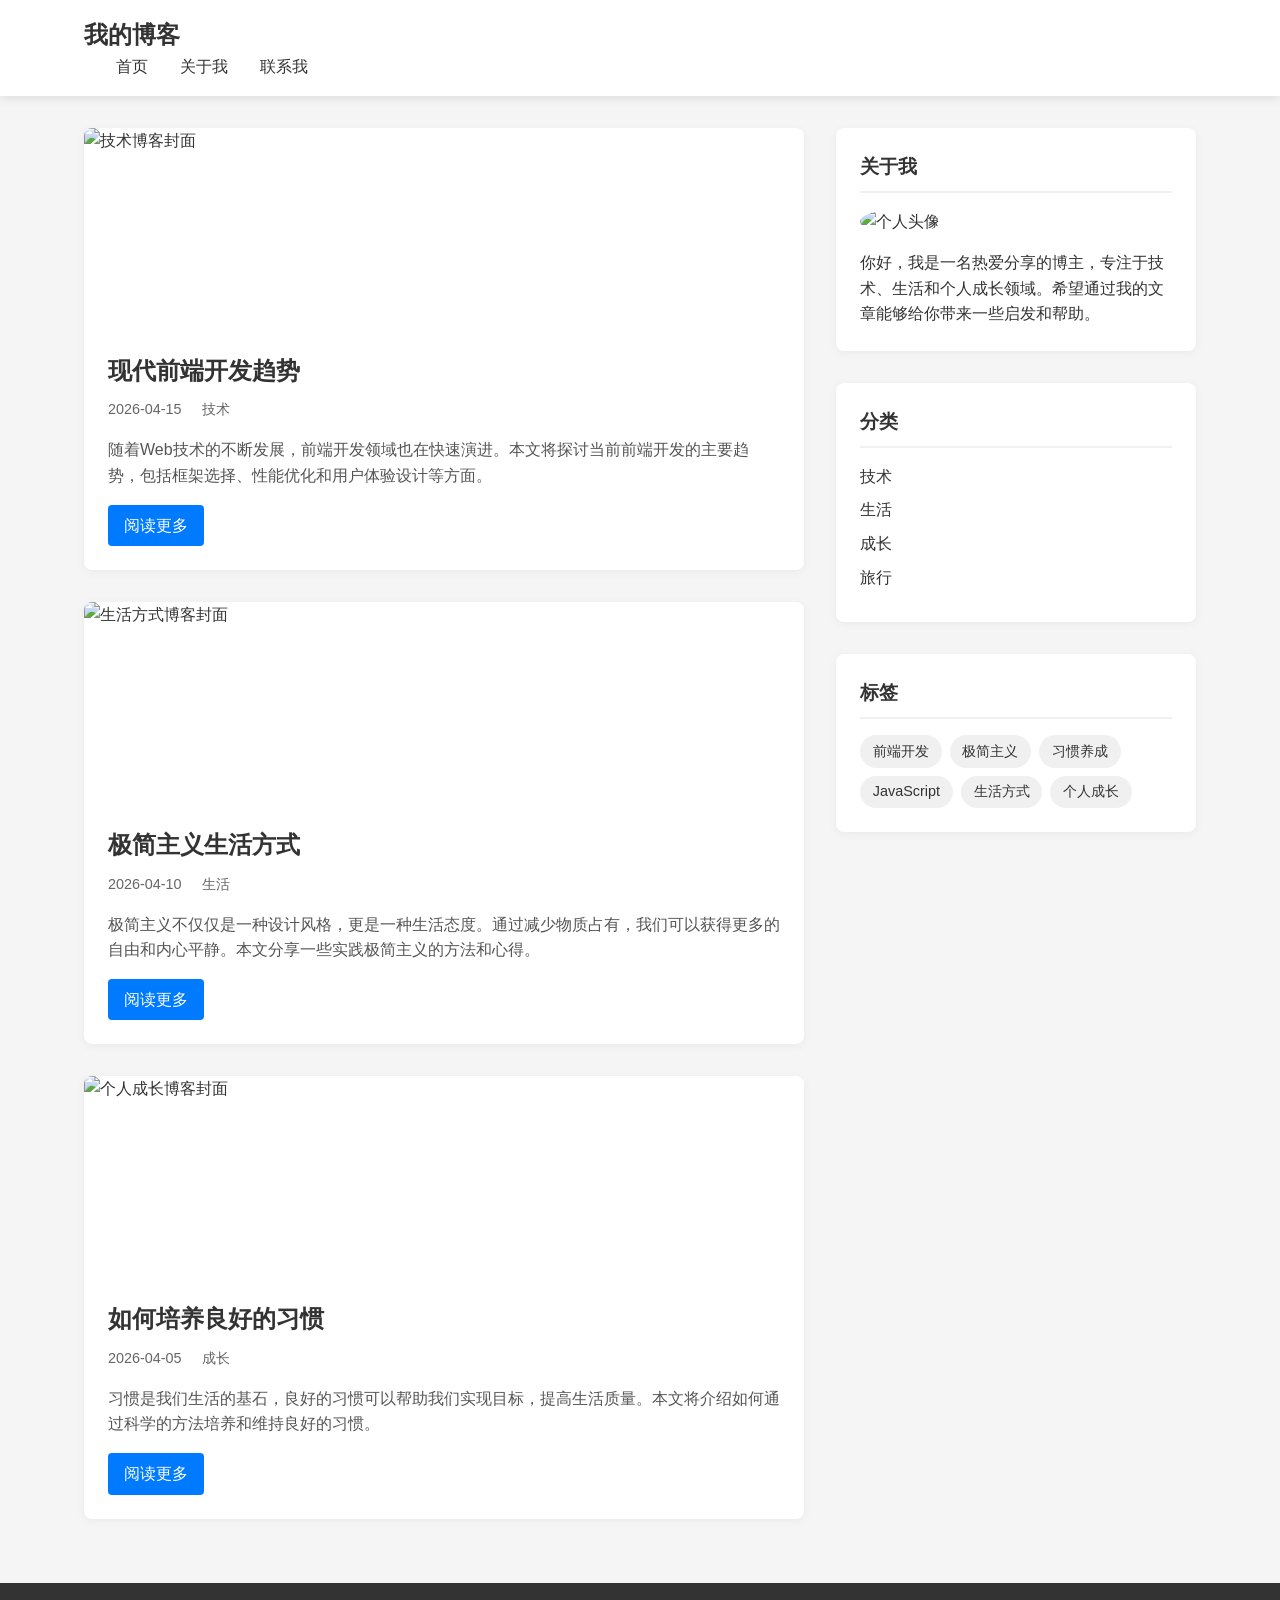
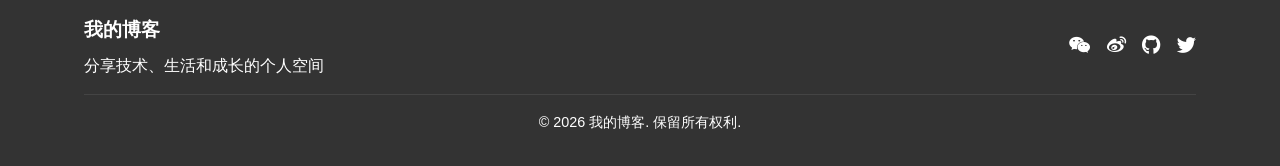
==== index.html @ 43e44514 "Add files via upload" ====
<!DOCTYPE html>
<html lang="zh-CN">
<head>
    <meta charset="UTF-8">
    <meta name="viewport" content="width=device-width, initial-scale=1.0">
    <title>个人博客</title>
    <link rel="stylesheet" href="style.css">
    <link rel="stylesheet" href="https://cdnjs.cloudflare.com/ajax/libs/font-awesome/6.4.0/css/all.min.css">
</head>
<body>
    <!-- 导航栏 -->
    <header>
        <nav>
            <div class="container">
                <div class="logo">
                    <a href="index.html">我的博客</a>
                </div>
                <ul class="nav-links">
                    <li><a href="index.html">首页</a></li>
                    <li><a href="about.html">关于我</a></li>
                    <li><a href="contact.html">联系我</a></li>
                </ul>
                <div class="burger">
                    <div class="line"></div>
                    <div class="line"></div>
                    <div class="line"></div>
                </div>
            </div>
        </nav>
    </header>

    <!-- 主要内容 -->
    <main>
        <div class="container">
            <div class="content-wrapper">
                <!-- 博客文章 -->
                <div class="posts">
                    <!-- 文章1 -->
                    <article class="post">
                        <div class="post-image">
                            <img src="https://trae-api-cn.mchost.guru/api/ide/v1/text_to_image?prompt=modern%20technology%20blog%20header&image_size=landscape_16_9" alt="技术博客封面">
                        </div>
                        <div class="post-content">
                            <h2 class="post-title"><a href="#">现代前端开发趋势</a></h2>
                            <div class="post-meta">
                                <span class="post-date">2026-04-15</span>
                                <span class="post-category">技术</span>
                            </div>
                            <p class="post-excerpt">随着Web技术的不断发展，前端开发领域也在快速演进。本文将探讨当前前端开发的主要趋势，包括框架选择、性能优化和用户体验设计等方面。</p>
                            <a href="#" class="read-more">阅读更多</a>
                        </div>
                    </article>

                    <!-- 文章2 -->
                    <article class="post">
                        <div class="post-image">
                            <img src="https://trae-api-cn.mchost.guru/api/ide/v1/text_to_image?prompt=minimalist%20lifestyle%20blog%20header&image_size=landscape_16_9" alt="生活方式博客封面">
                        </div>
                        <div class="post-content">
                            <h2 class="post-title"><a href="#">极简主义生活方式</a></h2>
                            <div class="post-meta">
                                <span class="post-date">2026-04-10</span>
                                <span class="post-category">生活</span>
                            </div>
                            <p class="post-excerpt">极简主义不仅仅是一种设计风格，更是一种生活态度。通过减少物质占有，我们可以获得更多的自由和内心平静。本文分享一些实践极简主义的方法和心得。</p>
                            <a href="#" class="read-more">阅读更多</a>
                        </div>
                    </article>

                    <!-- 文章3 -->
                    <article class="post">
                        <div class="post-image">
                            <img src="https://trae-api-cn.mchost.guru/api/ide/v1/text_to_image?prompt=personal%20growth%20blog%20header&image_size=landscape_16_9" alt="个人成长博客封面">
                        </div>
                        <div class="post-content">
                            <h2 class="post-title"><a href="#">如何培养良好的习惯</a></h2>
                            <div class="post-meta">
                                <span class="post-date">2026-04-05</span>
                                <span class="post-category">成长</span>
                            </div>
                            <p class="post-excerpt">习惯是我们生活的基石，良好的习惯可以帮助我们实现目标，提高生活质量。本文将介绍如何通过科学的方法培养和维持良好的习惯。</p>
                            <a href="#" class="read-more">阅读更多</a>
                        </div>
                    </article>
                </div>

                <!-- 侧边栏 -->
                <aside class="sidebar">
                    <!-- 关于我 -->
                    <div class="widget">
                        <h3 class="widget-title">关于我</h3>
                        <div class="about-me">
                            <img src="https://trae-api-cn.mchost.guru/api/ide/v1/text_to_image?prompt=professional%20profile%20photo&image_size=square" alt="个人头像">
                            <p>你好，我是一名热爱分享的博主，专注于技术、生活和个人成长领域。希望通过我的文章能够给你带来一些启发和帮助。</p>
                        </div>
                    </div>

                    <!-- 分类 -->
                    <div class="widget">
                        <h3 class="widget-title">分类</h3>
                        <ul class="category-list">
                            <li><a href="#">技术</a></li>
                            <li><a href="#">生活</a></li>
                            <li><a href="#">成长</a></li>
                            <li><a href="#">旅行</a></li>
                        </ul>
                    </div>

                    <!-- 标签云 -->
                    <div class="widget">
                        <h3 class="widget-title">标签</h3>
                        <div class="tag-cloud">
                            <a href="#">前端开发</a>
                            <a href="#">极简主义</a>
                            <a href="#">习惯养成</a>
                            <a href="#">JavaScript</a>
                            <a href="#">生活方式</a>
                            <a href="#">个人成长</a>
                        </div>
                    </div>
                </aside>
            </div>
        </div>
    </main>

    <!-- 页脚 -->
    <footer>
        <div class="container">
            <div class="footer-content">
                <div class="footer-info">
                    <h3>我的博客</h3>
                    <p>分享技术、生活和成长的个人空间</p>
                </div>
                <div class="social-links">
                    <a href="#"><i class="fab fa-weixin"></i></a>
                    <a href="#"><i class="fab fa-weibo"></i></a>
                    <a href="#"><i class="fab fa-github"></i></a>
                    <a href="#"><i class="fab fa-twitter"></i></a>
                </div>
            </div>
            <div class="copyright">
                <p>&copy; 2026 我的博客. 保留所有权利.</p>
            </div>
        </div>
    </footer>

    <!-- 脚本 -->
    <script>
        // 汉堡菜单切换
        document.querySelector('.burger').addEventListener('click', function() {
            document.querySelector('.nav-links').classList.toggle('active');
        });
    </script>
</body>
</html>
---- style.css ----
/* 基本样式重置 */
* {
    margin: 0;
    padding: 0;
    box-sizing: border-box;
}

body {
    font-family: 'Segoe UI', Tahoma, Geneva, Verdana, sans-serif;
    line-height: 1.6;
    color: #333;
    background-color: #f5f5f5;
}

.container {
    width: 90%;
    max-width: 1200px;
    margin: 0 auto;
    padding: 0 20px;
}

/* 导航栏样式 */
header {
    background-color: #fff;
    box-shadow: 0 2px 10px rgba(0, 0, 0, 0.1);
    position: sticky;
    top: 0;
    z-index: 1000;
}

nav {
    padding: 1rem 0;
}

.nav-container {
    display: flex;
    justify-content: space-between;
    align-items: center;
}

.logo a {
    color: #333;
    text-decoration: none;
    font-size: 1.5rem;
    font-weight: 700;
}

.nav-links {
    display: flex;
    list-style: none;
}

.nav-links li {
    margin-left: 2rem;
}

.nav-links a {
    color: #333;
    text-decoration: none;
    font-weight: 500;
    transition: color 0.3s ease;
}

.nav-links a:hover {
    color: #007bff;
}

.burger {
    display: none;
    cursor: pointer;
}

.burger div {
    width: 25px;
    height: 3px;
    background-color: #333;
    margin: 5px;
    transition: all 0.3s ease;
}

/* 主要内容样式 */
main {
    padding: 2rem 0;
}

.content-wrapper {
    display: grid;
    grid-template-columns: 2fr 1fr;
    gap: 2rem;
}

/* 文章样式 */
.posts {
    display: flex;
    flex-direction: column;
    gap: 2rem;
}

.post {
    background-color: #fff;
    border-radius: 8px;
    overflow: hidden;
    box-shadow: 0 2px 10px rgba(0, 0, 0, 0.05);
    transition: transform 0.3s ease, box-shadow 0.3s ease;
}

.post:hover {
    transform: translateY(-5px);
    box-shadow: 0 5px 20px rgba(0, 0, 0, 0.1);
}

.post-image {
    width: 100%;
    height: 200px;
    overflow: hidden;
}

.post-image img {
    width: 100%;
    height: 100%;
    object-fit: cover;
    transition: transform 0.5s ease;
}

.post:hover .post-image img {
    transform: scale(1.05);
}

.post-content {
    padding: 1.5rem;
}

.post-title {
    font-size: 1.5rem;
    margin-bottom: 0.5rem;
}

.post-title a {
    color: #333;
    text-decoration: none;
    transition: color 0.3s ease;
}

.post-title a:hover {
    color: #007bff;
}

.post-meta {
    font-size: 0.9rem;
    color: #666;
    margin-bottom: 1rem;
}

.post-date {
    margin-right: 1rem;
}

.post-excerpt {
    margin-bottom: 1rem;
    color: #555;
}

.read-more {
    display: inline-block;
    padding: 0.5rem 1rem;
    background-color: #007bff;
    color: #fff;
    text-decoration: none;
    border-radius: 4px;
    transition: background-color 0.3s ease;
}

.read-more:hover {
    background-color: #0056b3;
}

/* 侧边栏样式 */
.sidebar {
    display: flex;
    flex-direction: column;
    gap: 2rem;
}

.widget {
    background-color: #fff;
    border-radius: 8px;
    padding: 1.5rem;
    box-shadow: 0 2px 10px rgba(0, 0, 0, 0.05);
}

.widget-title {
    font-size: 1.2rem;
    margin-bottom: 1rem;
    padding-bottom: 0.5rem;
    border-bottom: 2px solid #f0f0f0;
}

.about-me img {
    width: 100px;
    height: 100px;
    border-radius: 50%;
    margin-bottom: 1rem;
    object-fit: cover;
}

.category-list {
    list-style: none;
}

.category-list li {
    margin-bottom: 0.5rem;
}

.category-list a {
    color: #333;
    text-decoration: none;
    transition: color 0.3s ease;
}

.category-list a:hover {
    color: #007bff;
    padding-left: 5px;
}

.tag-cloud {
    display: flex;
    flex-wrap: wrap;
    gap: 0.5rem;
}

.tag-cloud a {
    padding: 0.3rem 0.8rem;
    background-color: #f0f0f0;
    color: #333;
    text-decoration: none;
    border-radius: 20px;
    font-size: 0.9rem;
    transition: all 0.3s ease;
}

.tag-cloud a:hover {
    background-color: #007bff;
    color: #fff;
}

/* 页脚样式 */
footer {
    background-color: #333;
    color: #fff;
    padding: 2rem 0;
    margin-top: 2rem;
}

.footer-content {
    display: flex;
    justify-content: space-between;
    align-items: center;
    margin-bottom: 1rem;
}

.footer-info h3 {
    margin-bottom: 0.5rem;
}

.social-links {
    display: flex;
    gap: 1rem;
}

.social-links a {
    color: #fff;
    font-size: 1.2rem;
    transition: color 0.3s ease;
}

.social-links a:hover {
    color: #007bff;
}

.copyright {
    text-align: center;
    padding-top: 1rem;
    border-top: 1px solid #444;
    font-size: 0.9rem;
}

/* 响应式设计 */
@media screen and (max-width: 768px) {
    .content-wrapper {
        grid-template-columns: 1fr;
    }

    .nav-links {
        position: fixed;
        right: -100%;
        top: 70px;
        flex-direction: column;
        background-color: #fff;
        width: 100%;
        text-align: center;
        transition: 0.3s;
        box-shadow: 0 10px 27px rgba(0, 0, 0, 0.05);
    }

    .nav-links.active {
        right: 0;
    }

    .nav-links li {
        margin: 1.5rem 0;
    }

    .burger {
        display: block;
    }

    .footer-content {
        flex-direction: column;
        text-align: center;
        gap: 1rem;
    }
}

@media screen and (max-width: 480px) {
    .post-image {
        height: 150px;
    }

    .post-title {
        font-size: 1.3rem;
    }

    .widget {
        padding: 1rem;
    }
}

/* 动画效果 */
@keyframes fadeIn {
    from {
        opacity: 0;
        transform: translateY(20px);
    }
    to {
        opacity: 1;
        transform: translateY(0);
    }
}

.post {
    animation: fadeIn 0.5s ease forwards;
}

.post:nth-child(2) {
    animation-delay: 0.2s;
}

.post:nth-child(3) {
    animation-delay: 0.4s;
}
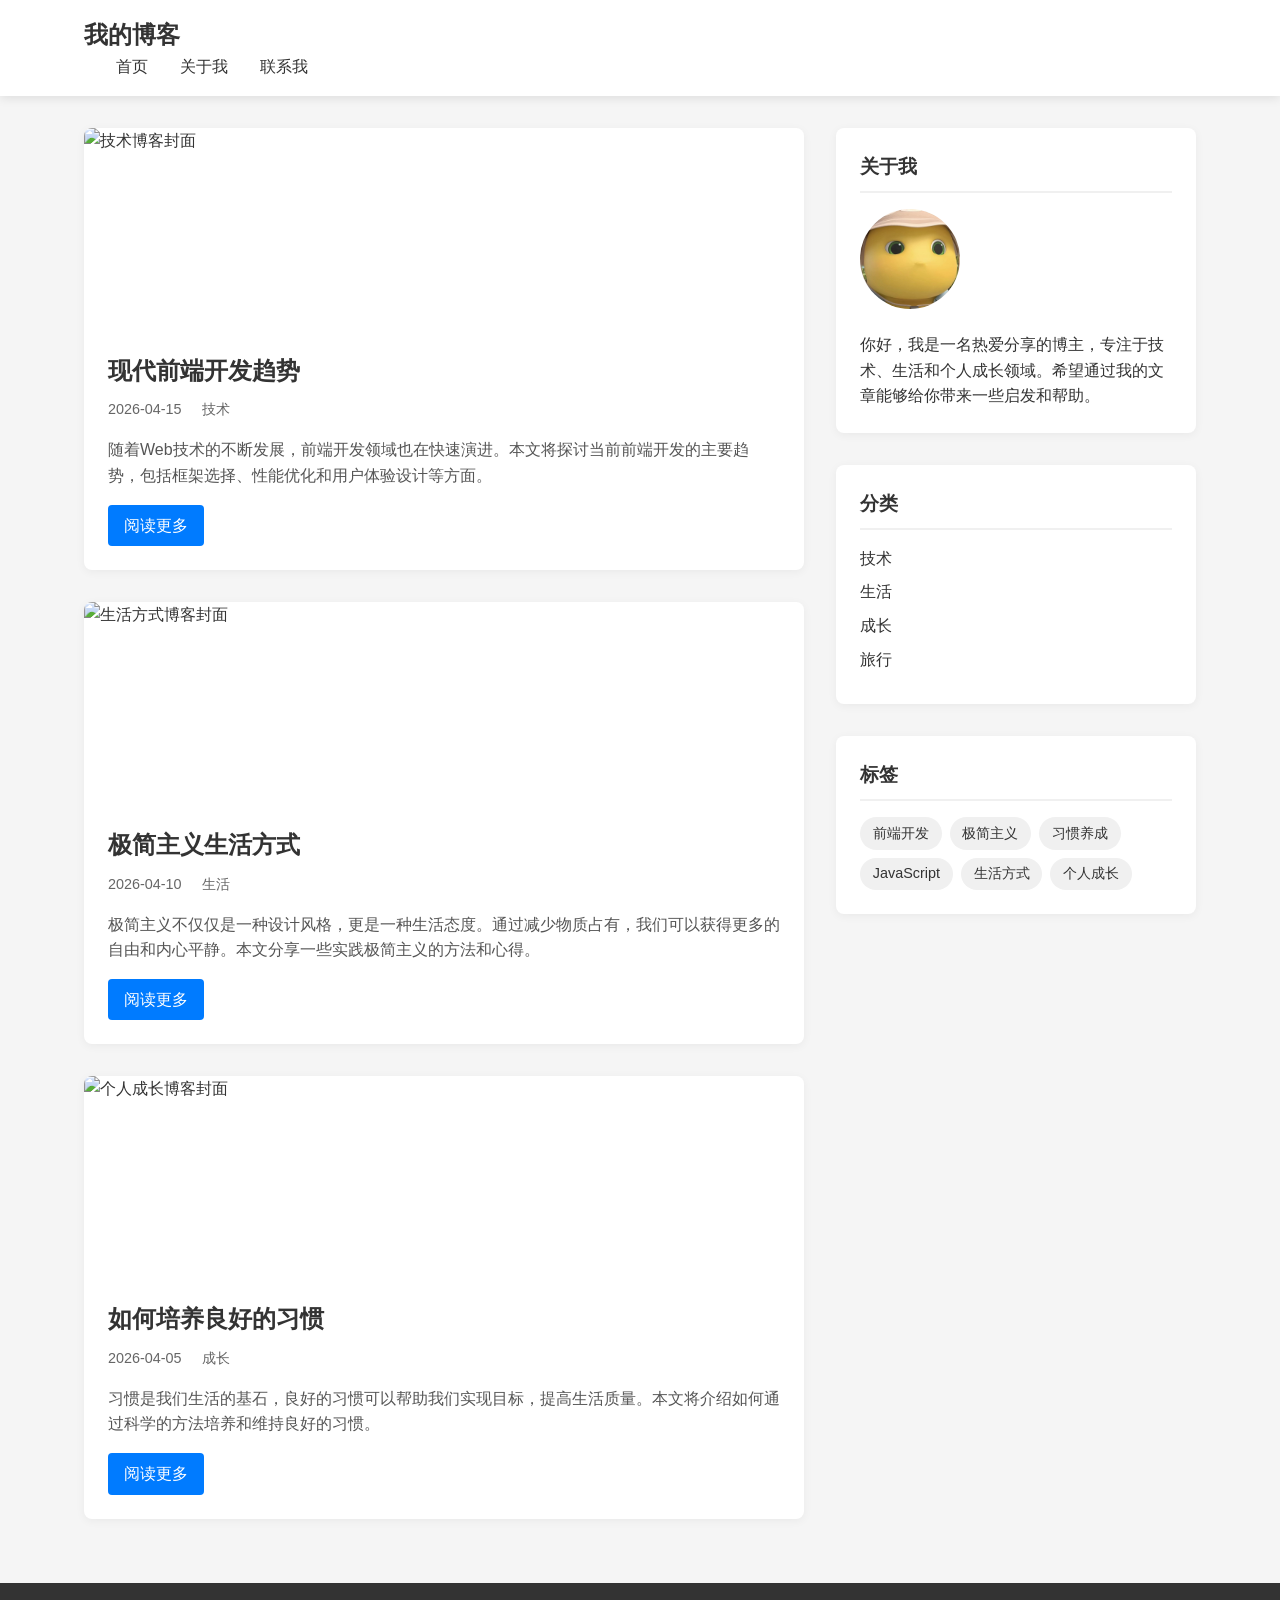
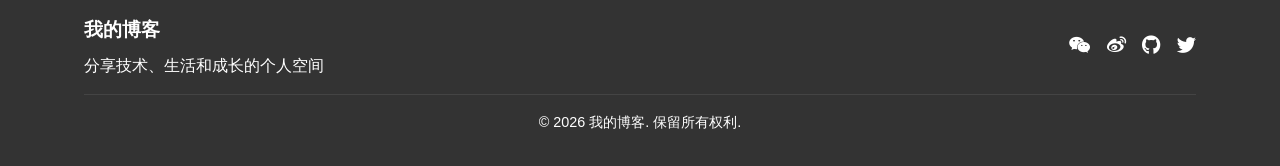
==== commit bec6716c: "Add files via upload" ====
--- a/index.html
+++ b/index.html
@@ -1,155 +1,164 @@
 <!DOCTYPE html>
 <html lang="zh-CN">
+
 <head>
-    <meta charset="UTF-8">
-    <meta name="viewport" content="width=device-width, initial-scale=1.0">
-    <title>个人博客</title>
-    <link rel="stylesheet" href="style.css">
-    <link rel="stylesheet" href="https://cdnjs.cloudflare.com/ajax/libs/font-awesome/6.4.0/css/all.min.css">
+  <meta charset="UTF-8">
+  <meta name="viewport" content="width=device-width, initial-scale=1.0">
+  <title>个人博客</title>
+  <link rel="stylesheet" href="style.css">
+  <link rel="stylesheet" href="https://cdnjs.cloudflare.com/ajax/libs/font-awesome/6.4.0/css/all.min.css">
 </head>
+
 <body>
-    <!-- 导航栏 -->
-    <header>
-        <nav>
-            <div class="container">
-                <div class="logo">
-                    <a href="index.html">我的博客</a>
-                </div>
-                <ul class="nav-links">
-                    <li><a href="index.html">首页</a></li>
-                    <li><a href="about.html">关于我</a></li>
-                    <li><a href="contact.html">联系我</a></li>
-                </ul>
-                <div class="burger">
-                    <div class="line"></div>
-                    <div class="line"></div>
-                    <div class="line"></div>
-                </div>
+  <!-- 导航栏 -->
+  <header>
+    <nav>
+      <div class="container">
+        <div class="logo">
+          <a href="index.html">我的博客</a>
+        </div>
+        <ul class="nav-links">
+          <li><a href="index.html">首页</a></li>
+          <li><a href="about.html">关于我</a></li>
+          <li><a href="contact.html">联系我</a></li>
+        </ul>
+        <div class="burger">
+          <div class="line"></div>
+          <div class="line"></div>
+          <div class="line"></div>
+        </div>
+      </div>
+    </nav>
+  </header>
+
+  <!-- 主要内容 -->
+  <main>
+    <div class="container">
+      <div class="content-wrapper">
+        <!-- 博客文章 -->
+        <div class="posts">
+          <!-- 文章1 -->
+          <article class="post">
+            <div class="post-image">
+              <img
+                src="https://trae-api-cn.mchost.guru/api/ide/v1/text_to_image?prompt=modern%20technology%20blog%20header&image_size=landscape_16_9"
+                alt="技术博客封面">
             </div>
-        </nav>
-    </header>
+            <div class="post-content">
+              <h2 class="post-title"><a href="#">现代前端开发趋势</a></h2>
+              <div class="post-meta">
+                <span class="post-date">2026-04-15</span>
+                <span class="post-category">技术</span>
+              </div>
+              <p class="post-excerpt">随着Web技术的不断发展，前端开发领域也在快速演进。本文将探讨当前前端开发的主要趋势，包括框架选择、性能优化和用户体验设计等方面。</p>
+              <a href="#" class="read-more">阅读更多</a>
+            </div>
+          </article>
 
-    <!-- 主要内容 -->
-    <main>
-        <div class="container">
-            <div class="content-wrapper">
-                <!-- 博客文章 -->
-                <div class="posts">
-                    <!-- 文章1 -->
-                    <article class="post">
-                        <div class="post-image">
-                            <img src="https://trae-api-cn.mchost.guru/api/ide/v1/text_to_image?prompt=modern%20technology%20blog%20header&image_size=landscape_16_9" alt="技术博客封面">
-                        </div>
-                        <div class="post-content">
-                            <h2 class="post-title"><a href="#">现代前端开发趋势</a></h2>
-                            <div class="post-meta">
-                                <span class="post-date">2026-04-15</span>
-                                <span class="post-category">技术</span>
-                            </div>
-                            <p class="post-excerpt">随着Web技术的不断发展，前端开发领域也在快速演进。本文将探讨当前前端开发的主要趋势，包括框架选择、性能优化和用户体验设计等方面。</p>
-                            <a href="#" class="read-more">阅读更多</a>
-                        </div>
-                    </article>
+          <!-- 文章2 -->
+          <article class="post">
+            <div class="post-image">
+              <img
+                src="https://trae-api-cn.mchost.guru/api/ide/v1/text_to_image?prompt=minimalist%20lifestyle%20blog%20header&image_size=landscape_16_9"
+                alt="生活方式博客封面">
+            </div>
+            <div class="post-content">
+              <h2 class="post-title"><a href="#">极简主义生活方式</a></h2>
+              <div class="post-meta">
+                <span class="post-date">2026-04-10</span>
+                <span class="post-category">生活</span>
+              </div>
+              <p class="post-excerpt">极简主义不仅仅是一种设计风格，更是一种生活态度。通过减少物质占有，我们可以获得更多的自由和内心平静。本文分享一些实践极简主义的方法和心得。</p>
+              <a href="#" class="read-more">阅读更多</a>
+            </div>
+          </article>
 
-                    <!-- 文章2 -->
-                    <article class="post">
-                        <div class="post-image">
-                            <img src="https://trae-api-cn.mchost.guru/api/ide/v1/text_to_image?prompt=minimalist%20lifestyle%20blog%20header&image_size=landscape_16_9" alt="生活方式博客封面">
-                        </div>
-                        <div class="post-content">
-                            <h2 class="post-title"><a href="#">极简主义生活方式</a></h2>
-                            <div class="post-meta">
-                                <span class="post-date">2026-04-10</span>
-                                <span class="post-category">生活</span>
-                            </div>
-                            <p class="post-excerpt">极简主义不仅仅是一种设计风格，更是一种生活态度。通过减少物质占有，我们可以获得更多的自由和内心平静。本文分享一些实践极简主义的方法和心得。</p>
-                            <a href="#" class="read-more">阅读更多</a>
-                        </div>
-                    </article>
+          <!-- 文章3 -->
+          <article class="post">
+            <div class="post-image">
+              <img
+                src="https://trae-api-cn.mchost.guru/api/ide/v1/text_to_image?prompt=personal%20growth%20blog%20header&image_size=landscape_16_9"
+                alt="个人成长博客封面">
+            </div>
+            <div class="post-content">
+              <h2 class="post-title"><a href="#">如何培养良好的习惯</a></h2>
+              <div class="post-meta">
+                <span class="post-date">2026-04-05</span>
+                <span class="post-category">成长</span>
+              </div>
+              <p class="post-excerpt">习惯是我们生活的基石，良好的习惯可以帮助我们实现目标，提高生活质量。本文将介绍如何通过科学的方法培养和维持良好的习惯。</p>
+              <a href="#" class="read-more">阅读更多</a>
+            </div>
+          </article>
+        </div>
 
-                    <!-- 文章3 -->
-                    <article class="post">
-                        <div class="post-image">
-                            <img src="https://trae-api-cn.mchost.guru/api/ide/v1/text_to_image?prompt=personal%20growth%20blog%20header&image_size=landscape_16_9" alt="个人成长博客封面">
-                        </div>
-                        <div class="post-content">
-                            <h2 class="post-title"><a href="#">如何培养良好的习惯</a></h2>
-                            <div class="post-meta">
-                                <span class="post-date">2026-04-05</span>
-                                <span class="post-category">成长</span>
-                            </div>
-                            <p class="post-excerpt">习惯是我们生活的基石，良好的习惯可以帮助我们实现目标，提高生活质量。本文将介绍如何通过科学的方法培养和维持良好的习惯。</p>
-                            <a href="#" class="read-more">阅读更多</a>
-                        </div>
-                    </article>
-                </div>
+        <!-- 侧边栏 -->
+        <aside class="sidebar">
+          <!-- 关于我 -->
+          <div class="widget">
+            <h3 class="widget-title">关于我</h3>
+            <div class="about-me">
+              <img src="nailong.jpg" alt="个人头像">
+              <p>你好，我是一名热爱分享的博主，专注于技术、生活和个人成长领域。希望通过我的文章能够给你带来一些启发和帮助。</p>
+            </div>
+          </div>
 
-                <!-- 侧边栏 -->
-                <aside class="sidebar">
-                    <!-- 关于我 -->
-                    <div class="widget">
-                        <h3 class="widget-title">关于我</h3>
-                        <div class="about-me">
-                            <img src="https://trae-api-cn.mchost.guru/api/ide/v1/text_to_image?prompt=professional%20profile%20photo&image_size=square" alt="个人头像">
-                            <p>你好，我是一名热爱分享的博主，专注于技术、生活和个人成长领域。希望通过我的文章能够给你带来一些启发和帮助。</p>
-                        </div>
-                    </div>
+          <!-- 分类 -->
+          <div class="widget">
+            <h3 class="widget-title">分类</h3>
+            <ul class="category-list">
+              <li><a href="#">技术</a></li>
+              <li><a href="#">生活</a></li>
+              <li><a href="#">成长</a></li>
+              <li><a href="#">旅行</a></li>
+            </ul>
+          </div>
 
-                    <!-- 分类 -->
-                    <div class="widget">
-                        <h3 class="widget-title">分类</h3>
-                        <ul class="category-list">
-                            <li><a href="#">技术</a></li>
-                            <li><a href="#">生活</a></li>
-                            <li><a href="#">成长</a></li>
-                            <li><a href="#">旅行</a></li>
-                        </ul>
-                    </div>
+          <!-- 标签云 -->
+          <div class="widget">
+            <h3 class="widget-title">标签</h3>
+            <div class="tag-cloud">
+              <a href="#">前端开发</a>
+              <a href="#">极简主义</a>
+              <a href="#">习惯养成</a>
+              <a href="#">JavaScript</a>
+              <a href="#">生活方式</a>
+              <a href="#">个人成长</a>
+            </div>
+          </div>
+        </aside>
+      </div>
+    </div>
+  </main>
 
-                    <!-- 标签云 -->
-                    <div class="widget">
-                        <h3 class="widget-title">标签</h3>
-                        <div class="tag-cloud">
-                            <a href="#">前端开发</a>
-                            <a href="#">极简主义</a>
-                            <a href="#">习惯养成</a>
-                            <a href="#">JavaScript</a>
-                            <a href="#">生活方式</a>
-                            <a href="#">个人成长</a>
-                        </div>
-                    </div>
-                </aside>
-            </div>
+  <!-- 页脚 -->
+  <footer>
+    <div class="container">
+      <div class="footer-content">
+        <div class="footer-info">
+          <h3>我的博客</h3>
+          <p>分享技术、生活和成长的个人空间</p>
         </div>
-    </main>
+        <div class="social-links">
+          <a href="#"><i class="fab fa-weixin"></i></a>
+          <a href="#"><i class="fab fa-weibo"></i></a>
+          <a href="#"><i class="fab fa-github"></i></a>
+          <a href="#"><i class="fab fa-twitter"></i></a>
+        </div>
+      </div>
+      <div class="copyright">
+        <p>&copy; 2026 我的博客. 保留所有权利.</p>
+      </div>
+    </div>
+  </footer>
 
-    <!-- 页脚 -->
-    <footer>
-        <div class="container">
-            <div class="footer-content">
-                <div class="footer-info">
-                    <h3>我的博客</h3>
-                    <p>分享技术、生活和成长的个人空间</p>
-                </div>
-                <div class="social-links">
-                    <a href="#"><i class="fab fa-weixin"></i></a>
-                    <a href="#"><i class="fab fa-weibo"></i></a>
-                    <a href="#"><i class="fab fa-github"></i></a>
-                    <a href="#"><i class="fab fa-twitter"></i></a>
-                </div>
-            </div>
-            <div class="copyright">
-                <p>&copy; 2026 我的博客. 保留所有权利.</p>
-            </div>
-        </div>
-    </footer>
+  <!-- 脚本 -->
+  <script>
+    // 汉堡菜单切换
+    document.querySelector('.burger').addEventListener('click', function () {
+      document.querySelector('.nav-links').classList.toggle('active');
+    });
+  </script>
+</body>
 
-    <!-- 脚本 -->
-    <script>
-        // 汉堡菜单切换
-        document.querySelector('.burger').addEventListener('click', function() {
-            document.querySelector('.nav-links').classList.toggle('active');
-        });
-    </script>
-</body>
 </html>
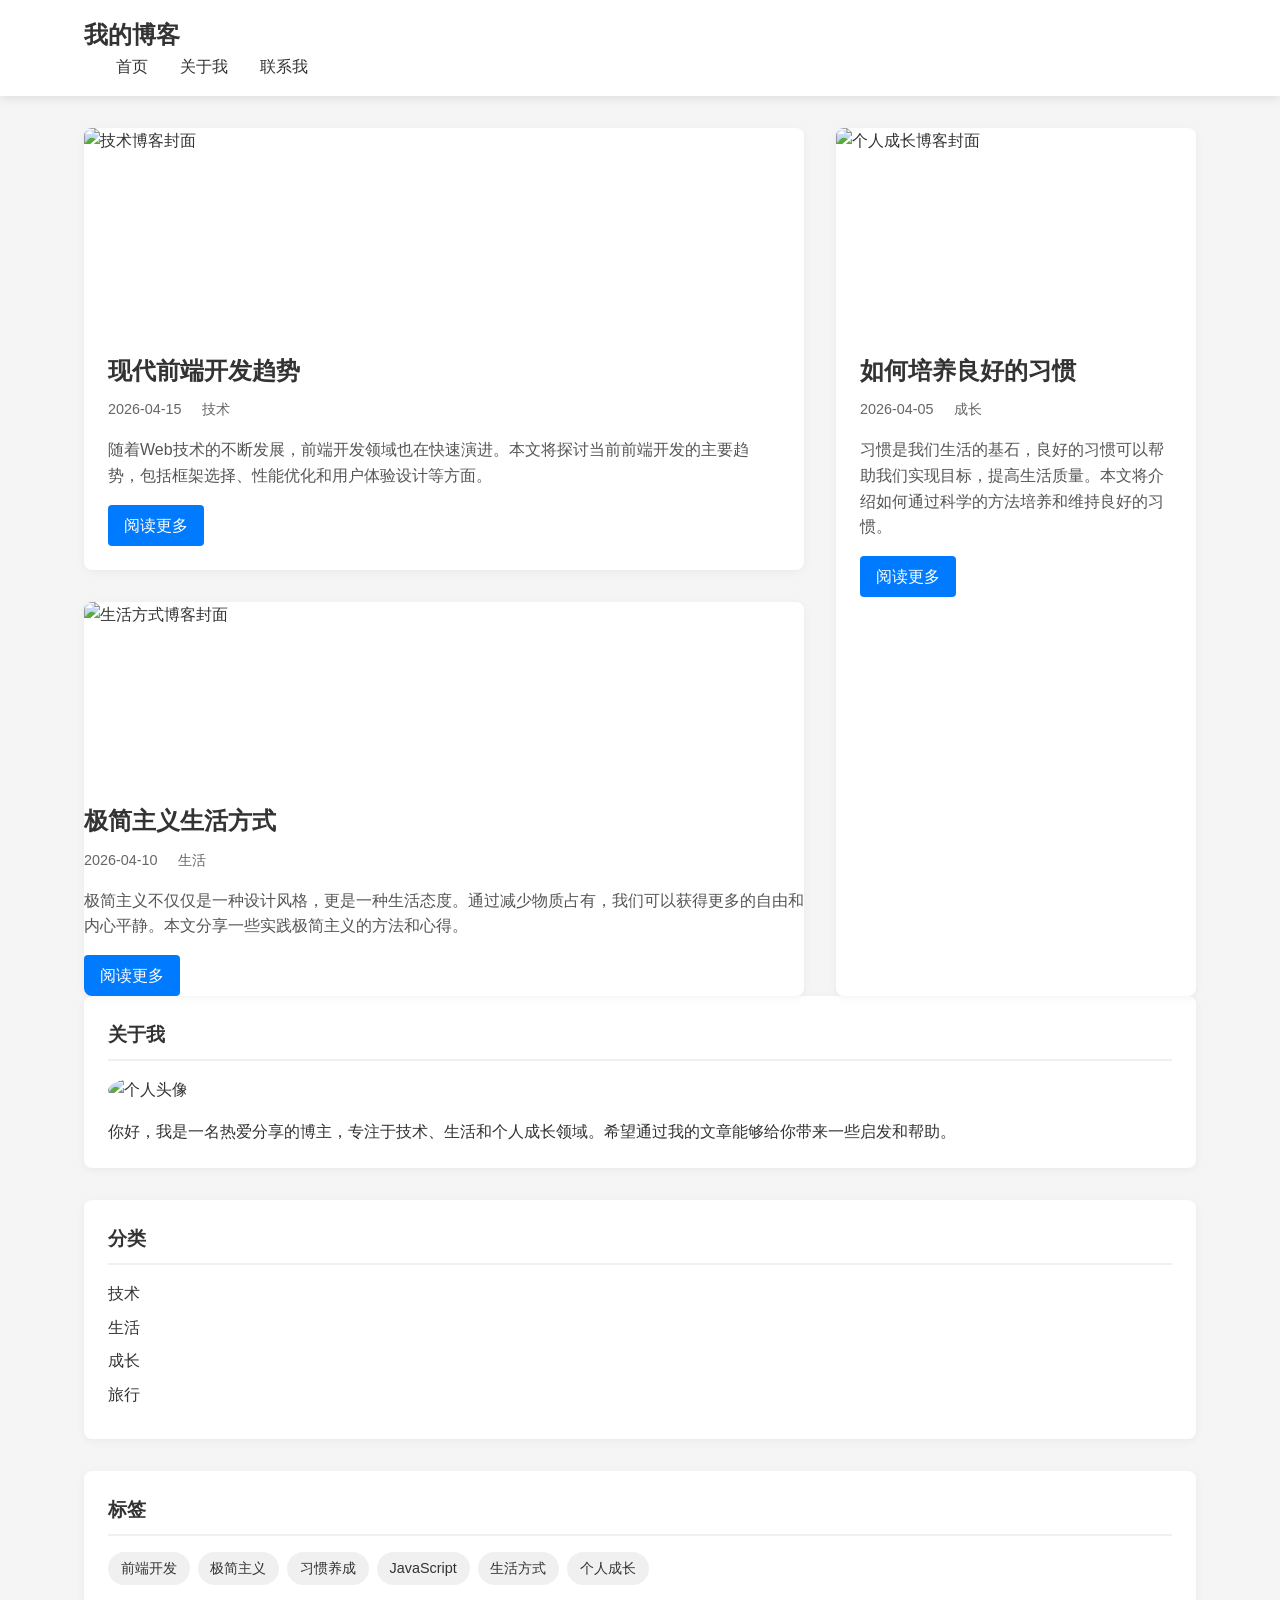
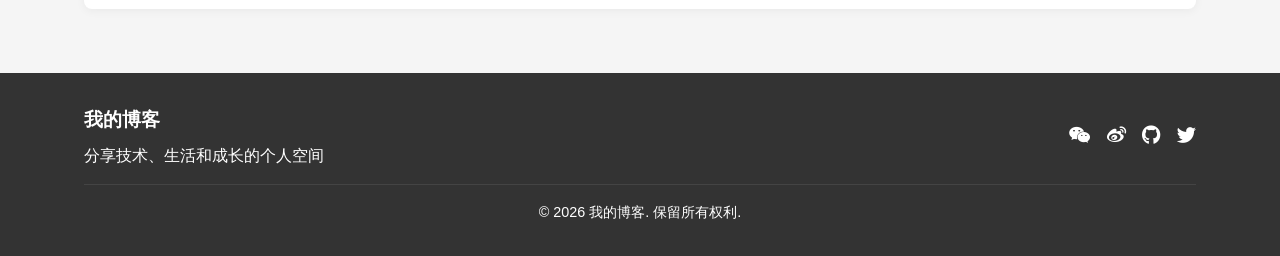
==== commit 894b2e6b: "Update index.html" ====
--- a/index.html
+++ b/index.html
@@ -61,7 +61,7 @@
               <img
                 src="https://trae-api-cn.mchost.guru/api/ide/v1/text_to_image?prompt=minimalist%20lifestyle%20blog%20header&image_size=landscape_16_9"
                 alt="生活方式博客封面">
-            </div>
+            </div
             <div class="post-content">
               <h2 class="post-title"><a href="#">极简主义生活方式</a></h2>
               <div class="post-meta">
@@ -98,7 +98,7 @@
           <div class="widget">
             <h3 class="widget-title">关于我</h3>
             <div class="about-me">
-              <img src="nailong.jpg" alt="个人头像">
+              <img src="/myweb/nailong.jpg" alt="个人头像">
               <p>你好，我是一名热爱分享的博主，专注于技术、生活和个人成长领域。希望通过我的文章能够给你带来一些启发和帮助。</p>
             </div>
           </div>
@@ -161,4 +161,4 @@
   </script>
 </body>
 
-</html>+</html>
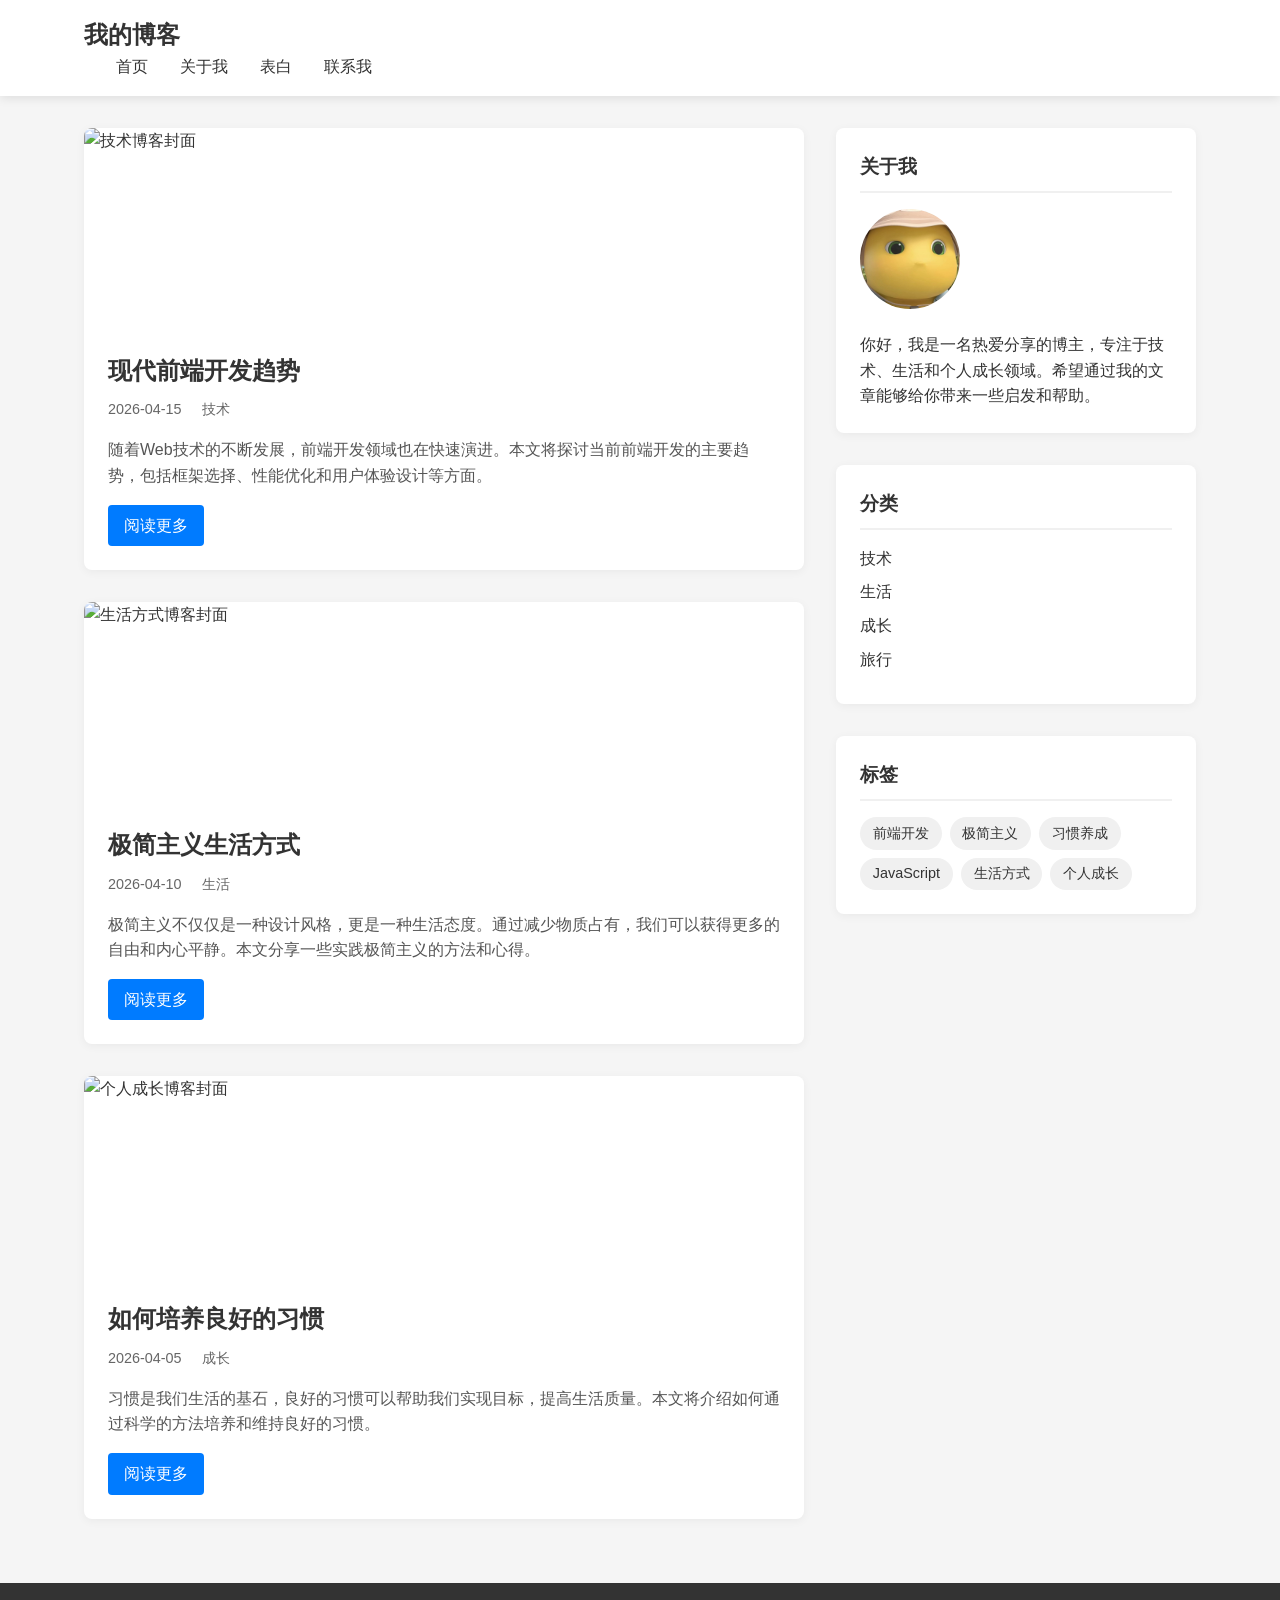
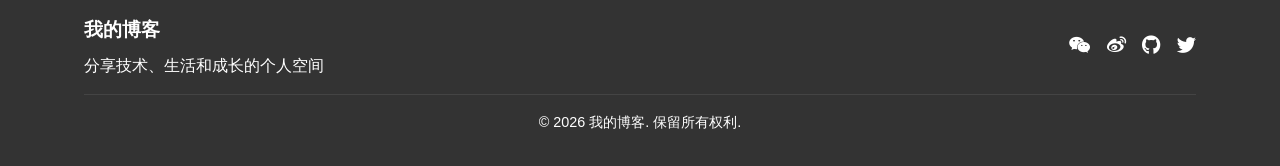
==== commit f88c30dd: "Add files via upload" ====
--- a/index.html
+++ b/index.html
@@ -20,6 +20,7 @@
         <ul class="nav-links">
           <li><a href="index.html">首页</a></li>
           <li><a href="about.html">关于我</a></li>
+          <li><a href="love.html">表白</a></li>
           <li><a href="contact.html">联系我</a></li>
         </ul>
         <div class="burger">
@@ -61,7 +62,7 @@
               <img
                 src="https://trae-api-cn.mchost.guru/api/ide/v1/text_to_image?prompt=minimalist%20lifestyle%20blog%20header&image_size=landscape_16_9"
                 alt="生活方式博客封面">
-            </div
+            </div>
             <div class="post-content">
               <h2 class="post-title"><a href="#">极简主义生活方式</a></h2>
               <div class="post-meta">
@@ -98,7 +99,7 @@
           <div class="widget">
             <h3 class="widget-title">关于我</h3>
             <div class="about-me">
-              <img src="/myweb/nailong.jpg" alt="个人头像">
+              <img src="nailong.jpg" alt="个人头像">
               <p>你好，我是一名热爱分享的博主，专注于技术、生活和个人成长领域。希望通过我的文章能够给你带来一些启发和帮助。</p>
             </div>
           </div>
@@ -161,4 +162,4 @@
   </script>
 </body>
 
-</html>
+</html>
